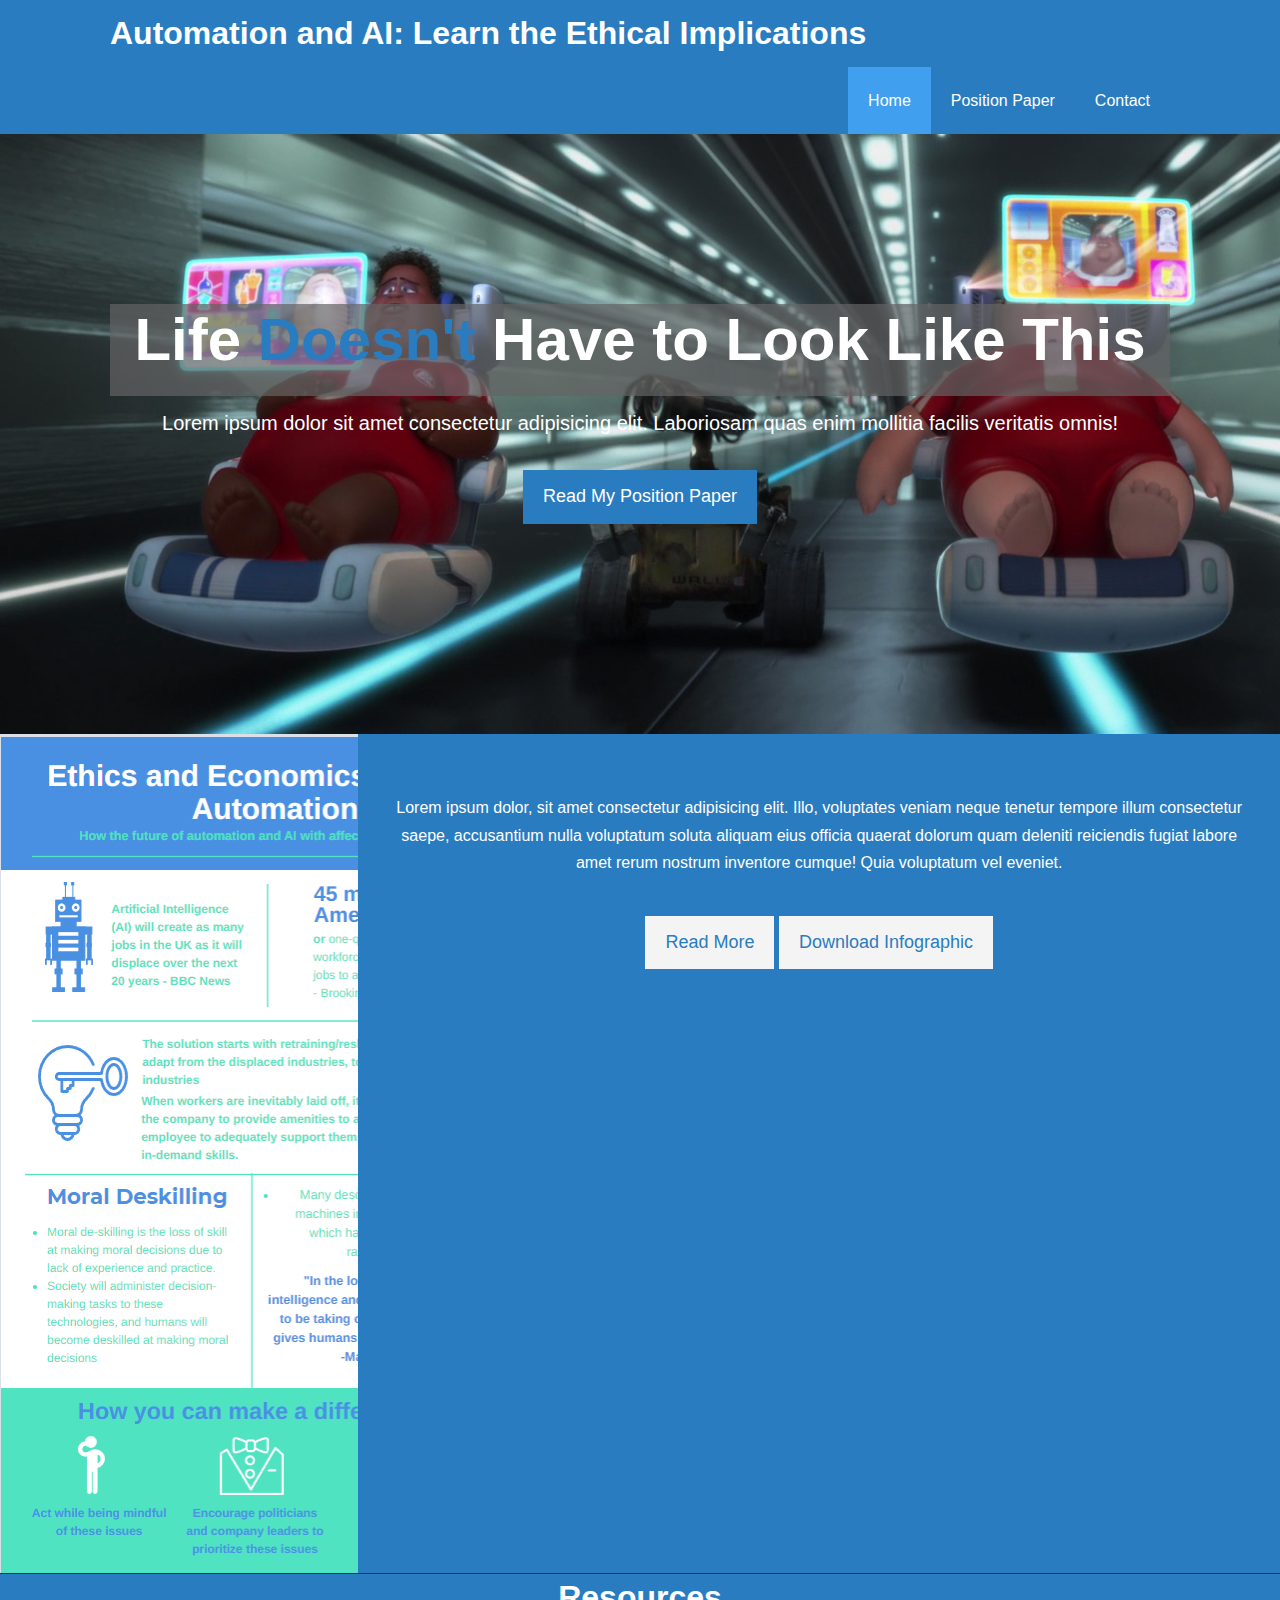
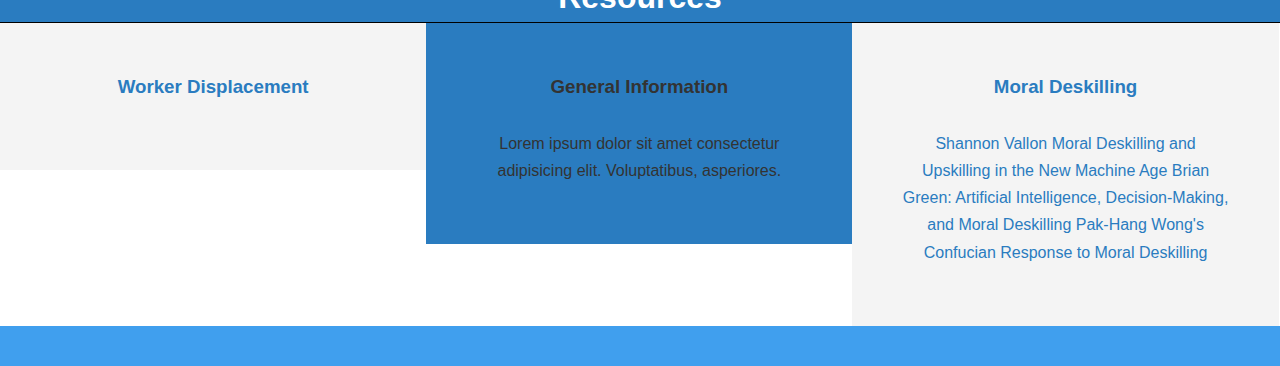
==== index.html @ c7b443e9 "Initial commit" ====
<!DOCTYPE html>
<html lang="en">
  <head>
    <meta charset="UTF-8" />
    <meta http-equiv="X-UA-Compatible" content="IE=edge" />
    <meta name="viewport" content="width=device-width, initial-scale=1.0" />
    <title>AI and Automation</title>
    <link rel="stylesheet" href="css/style.css" />
    <link
      rel="stylesheet"
      media="screen and (max-width: 768px)"
      href="css/mobile.css"
    />
    <link
      rel="stylesheet"
      href="//use.fontawesome.com/releases/v5.0.7/css/all.css"
    />
  </head>
  <body>
    <header>
      <nav id="nav-bar">
        <div class="container">
          <h1 class="logo"><a href="index.html">Automation and AI: Learn the Ethical Implications</a></h1>
          <ul>
            <li><a class="current" href="index.html">Home</a></li>
            <li><a href="about.html">Position Paper</a></li>
            <li><a href="contact.html">Contact</a></li>
          </ul>
        </div>
      </nav>

      <div id="showcase">
        <div class="container">
          <div class="showcase-content">
            <h1 class="showcase-header">Life <span class="text-primary">Doesn't</span> Have to Look Like This</h1>
            <p class="lead">
              Lorem ipsum dolor sit amet consectetur adipisicing elit.
              Laboriosam quas enim mollitia facilis veritatis omnis!
            </p>
            <a class="btn" href="about.html">Read My Position Paper</a>
          </div>
        </div>
      </div>
    </header>

    <section id="home-info" class="bg-dark">
      <div class="info-img"></div>
      <div class="info-content">
        <p>
          Lorem ipsum dolor, sit amet consectetur adipisicing elit. Illo,
          voluptates veniam neque tenetur tempore illum consectetur saepe,
          accusantium nulla voluptatum soluta aliquam eius officia quaerat
          dolorum quam deleniti reiciendis fugiat labore amet rerum nostrum
          inventore cumque! Quia voluptatum vel eveniet.
        </p>
        <a class="btn btn-light" href="about.html">Read More</a>
        <a class="btn btn-light" href="../imgs/AI.jfif" download>Download Infographic</a>
      </div>
    </section>
    <section id="features">
      <h1>Resources</h1>
      <div class="box bg-light">
        <h3>Worker Displacement</h3>
        
      </div>
      <div class="box bg-primary">
        <h3>General Information</h3>
        <p>
          Lorem ipsum dolor sit amet consectetur adipisicing elit. Voluptatibus,
          asperiores.
        </p>
      </div>
      <div class="box bg-light">
        <h3>Moral Deskilling</h3>
        <p>
          <a href="https://link.springer.com/article/10.1007/s13347-014-0156-9" target="_blank">Shannon Vallon Moral Deskilling and Upskilling in the New Machine Age</a>
          <a href="http://www.scu.edu/ethics/focus-areas/technology-ethics/resources/artificial-intelligence-decision-making-and-moral-deskilling/" target="_blank">Brian Green: Artificial Intelligence, Decision-Making, and Moral Deskilling</a>
          <a href="https://exploreaiethics.com/articles/rituals-and-machines-a-confucian-response-to-technology-driven-moral-deskilling/" target="_blank">Pak-Hang Wong's Confucian Response to Moral Deskilling</a>
        </p>
      </div>
    </section>
    <div class="clr"></div>
    <footer id="main-footer">
    </footer>
  </body>
</html>
---- css/style.css ----
* {
  box-sizing: border-box;
  margin: 0;
  padding: 0;
}

html,
body {
  font-family: "Segoe UI", Tahoma, Geneva, Verdana, sans-serif;
  line-height: 1.7em;
}

.container {
  margin: auto;
  max-width: 1100px;
  overflow: auto;
  padding: 0 20px;
}

.text-primary {
  color: #2a7cc0;
}

.lead {
  font-size: 20px;
}

.btn {
  display: inline-block;
  font-size: 18px;
  color: white;
  background: #2a7cc0;
  padding: 13px 20px;
  border: none;
  cursor: pointer;
}

.btn-light {
  background: #f4f4f4;
  color: #2a7cc0;
}

.btn:hover {
  background: #409fee;
  color: #333;
  transition: 50ms;
}

.bg-dark {
  background: #2a7cc0;
  color: white;
}

.bg-light {
  background: #f4f4f4;
  color: #2a7cc0;
}

.bg-primary {
  background: #2a7cc0;
  color: #333;
}

.clr {
  clear: both;
}

.l-heading {
  font-size: 40px;
  line-height: 1.2;
}

.work-cited p {
  padding-left: 40px;
  text-indent: -40px !important;
}

a {
  text-decoration: none;
  color: #2a7cc0;
}

.py-1 {
  padding: 10px;
}

.py-2 {
  padding: 10px;
}

.py-3 {
  padding: 30px;
}

h1,
h2,
h3 {
  padding-bottom: 20px;
}

p {
  margin: 10px 0;
}

#nav-bar {
  background: #2a7cc0;
  color: white;
  overflow: auto;
}

#nav-bar a {
  color: white;
}

#nav-bar .logo {
  float: left;
  padding-top: 20px;
}

#nav-bar ul {
  list-style: none;
  float: right;
}

#nav-bar ul li {
  float: left;
}

#nav-bar ul li a {
  display: block;
  padding: 20px;
  text-align: center;
}

#nav-bar ul li a:hover,
#nav-bar ul li a.current {
  background: #409fee;
  color: white;
}

#showcase {
  background: url("../imgs/AI.jfif") no-repeat center center/cover;
  height: 600px;
}

#showcase .showcase-header {
  background: rgba(100, 100, 100, .7);
}

#showcase .showcase-content {
  color: white;
  text-align: center;
  padding-top: 170px;
}

#showcase .showcase-content h1 {
  font-size: 60px;
  line-height: 1.2em;
}

#showcase .showcase-content p {
  padding-bottom: 20px;
  line-height: 1.7em;
}

#home-info {
  height: 840px;
  border-bottom: 1px #333 solid;
}

#home-info .info-img {
  float: left;
  width: 28%;
  background: url("../imgs/Capture.PNG") no-repeat;
  min-height: 100%;
}

#home-info .info-content {
  width: 72%;
  height: 100%;
  float: right;
  text-align: center;
  padding: 50px 30px;
  overflow: hidden;
}

#home-info .info-content p {
  padding-bottom: 30px;
}

.box {
  float: left;
  width: 33.3%;
  padding: 50px;
  text-align: center;
}

#about h1 {
text-align: center !important;
}

#contact-info .box {
  width: 50%;
}

#main-footer {
  text-align: center;
  background: #409fee;
  color: white;
  padding: 20px;
}

#about-info {
  padding-top: 30px;
}

#about-info .info {
  float: inline-start;
  width: 100%;
  min-height: 100%;
}

#about-info .info p {
  text-indent: 40px;
}

#about-testimonials {
  height: 100%;
  background: url("../imgs/test-bg.jpg") no-repeat center center/cover;
  padding-top: 100px;
}

#about-testimonials .testimonial {
  padding: 20px;
  margin-bottom: 40px;
  border-radius: 5px;
  opacity: 0.9;
}

#about-testimonials h2 {
  color: white;
  text-align: center;
  padding-bottom: 40px;
}

#about-testimonials .testimonial img {
  width: 100px;
  border-radius: 50%;
  float: left;
  margin-right: 30px;
}

#contact-form .form-group {
  margin-bottom: 20px;
}

#contact-form label {
  display: block;
  margin-bottom: 5px;
}

#contact-form input,
#contact-form textarea {
  width: 100%;
  padding: 8px;
  border: 1px #ddd solid;
}

#contact-form input:focus,
#contact-form textarea:focus {
  outline: none;
  border-color: #2a7cc0;
}

#contact-form textarea {
  height: 200px;
}

#features h1 {
  background-color: #2a7cc0;
  color: white;
  text-align: center;
  border-bottom: 1px black solid;
  padding-bottom: 10px;
  padding-top: 10px;

}

.box a:hover {
  text-decoration: underline;
}
---- css/mobile.css ----
#nav-bar .logo {
  float: none;
  text-align: center;
}

#nav-bar ul li,
#nav-bar ul {
  float: none;
}

#nav-bar h1 {
  padding-bottom: 10px;
}

#nav-bar ul li a {
  padding: 5px;
  border-bottom: 1px #444 dotted;
}

#home-info .info-img {
  display: none;
}

#home-info .info-content {
  width: 100%;
  float: none;
}

.box {
  float: none;
  width: 100%;
}

#about-info .info-right,
#about-info .info-left {
  float: none;
  width: 100%;
}

#about-info .info-right {
  margin-top: 30px;
}

.l-heading {
  text-align: center;
}

#contact-info .box {
  border-bottom: #444 dotted 1px;
}

#showcase {
  height: 500px;
}

#showcase .showcase-content {
  padding-top: 40px;
}

#about-testimonials {
  padding-top: 40px;
}
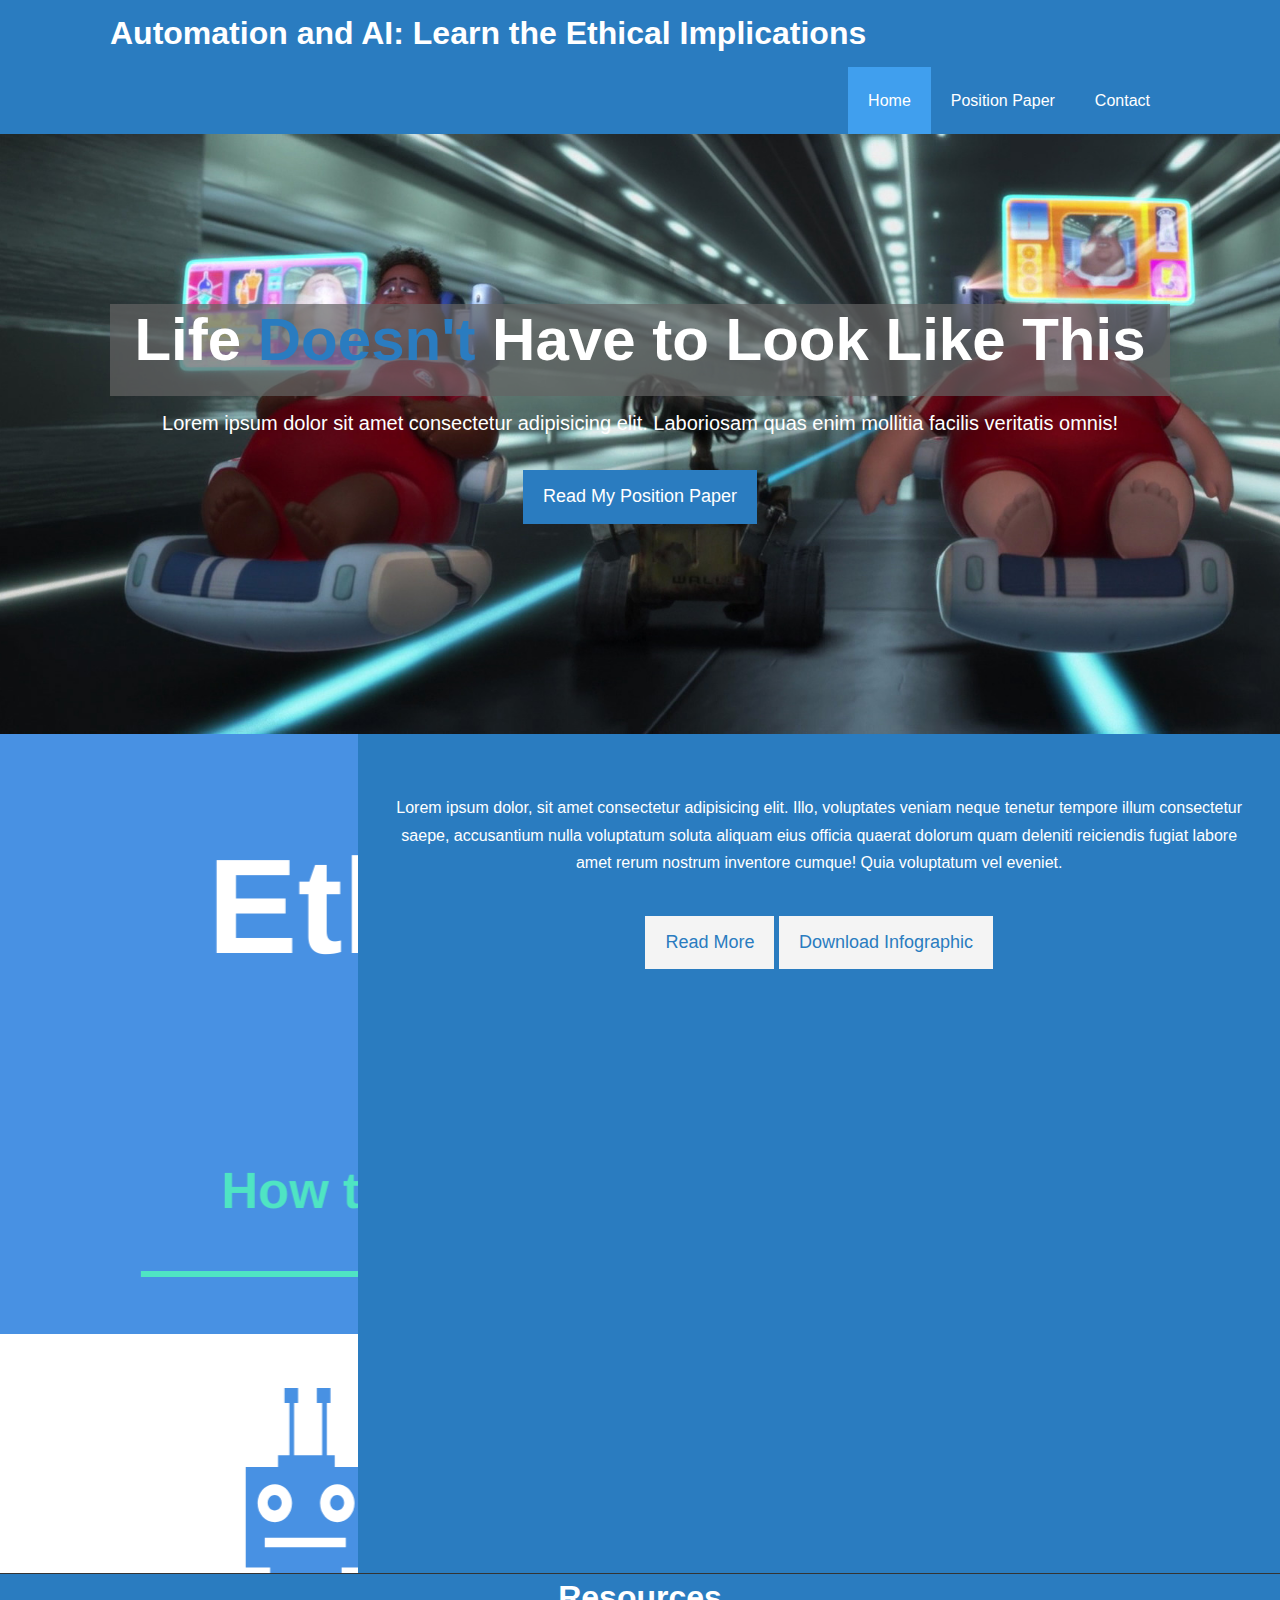
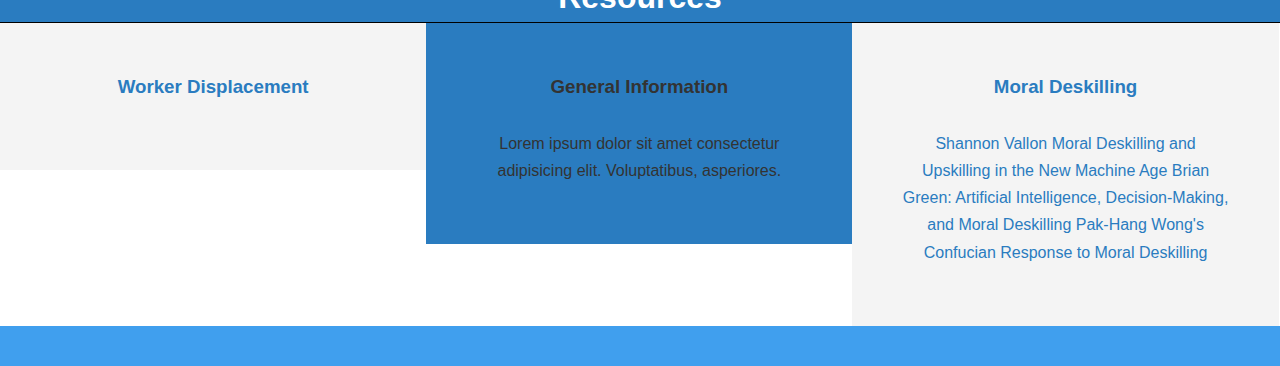
==== commit 1fcffc8f: "Second commit" ====
--- a/index.html
+++ b/index.html
@@ -54,7 +54,7 @@
           inventore cumque! Quia voluptatum vel eveniet.
         </p>
         <a class="btn btn-light" href="about.html">Read More</a>
-        <a class="btn btn-light" href="../imgs/AI.jfif" download>Download Infographic</a>
+        <a class="btn btn-light" href="../imgs/automationandaiinforgraphic.png" download>Download Infographic</a>
       </div>
     </section>
     <section id="features">
--- a/css/style.css
+++ b/css/style.css
@@ -171,7 +171,7 @@
 #home-info .info-img {
   float: left;
   width: 28%;
-  background: url("../imgs/Capture.PNG") no-repeat;
+  background: url("../imgs/automationandaiinforgraphic.png") no-repeat;
   min-height: 100%;
 }
 
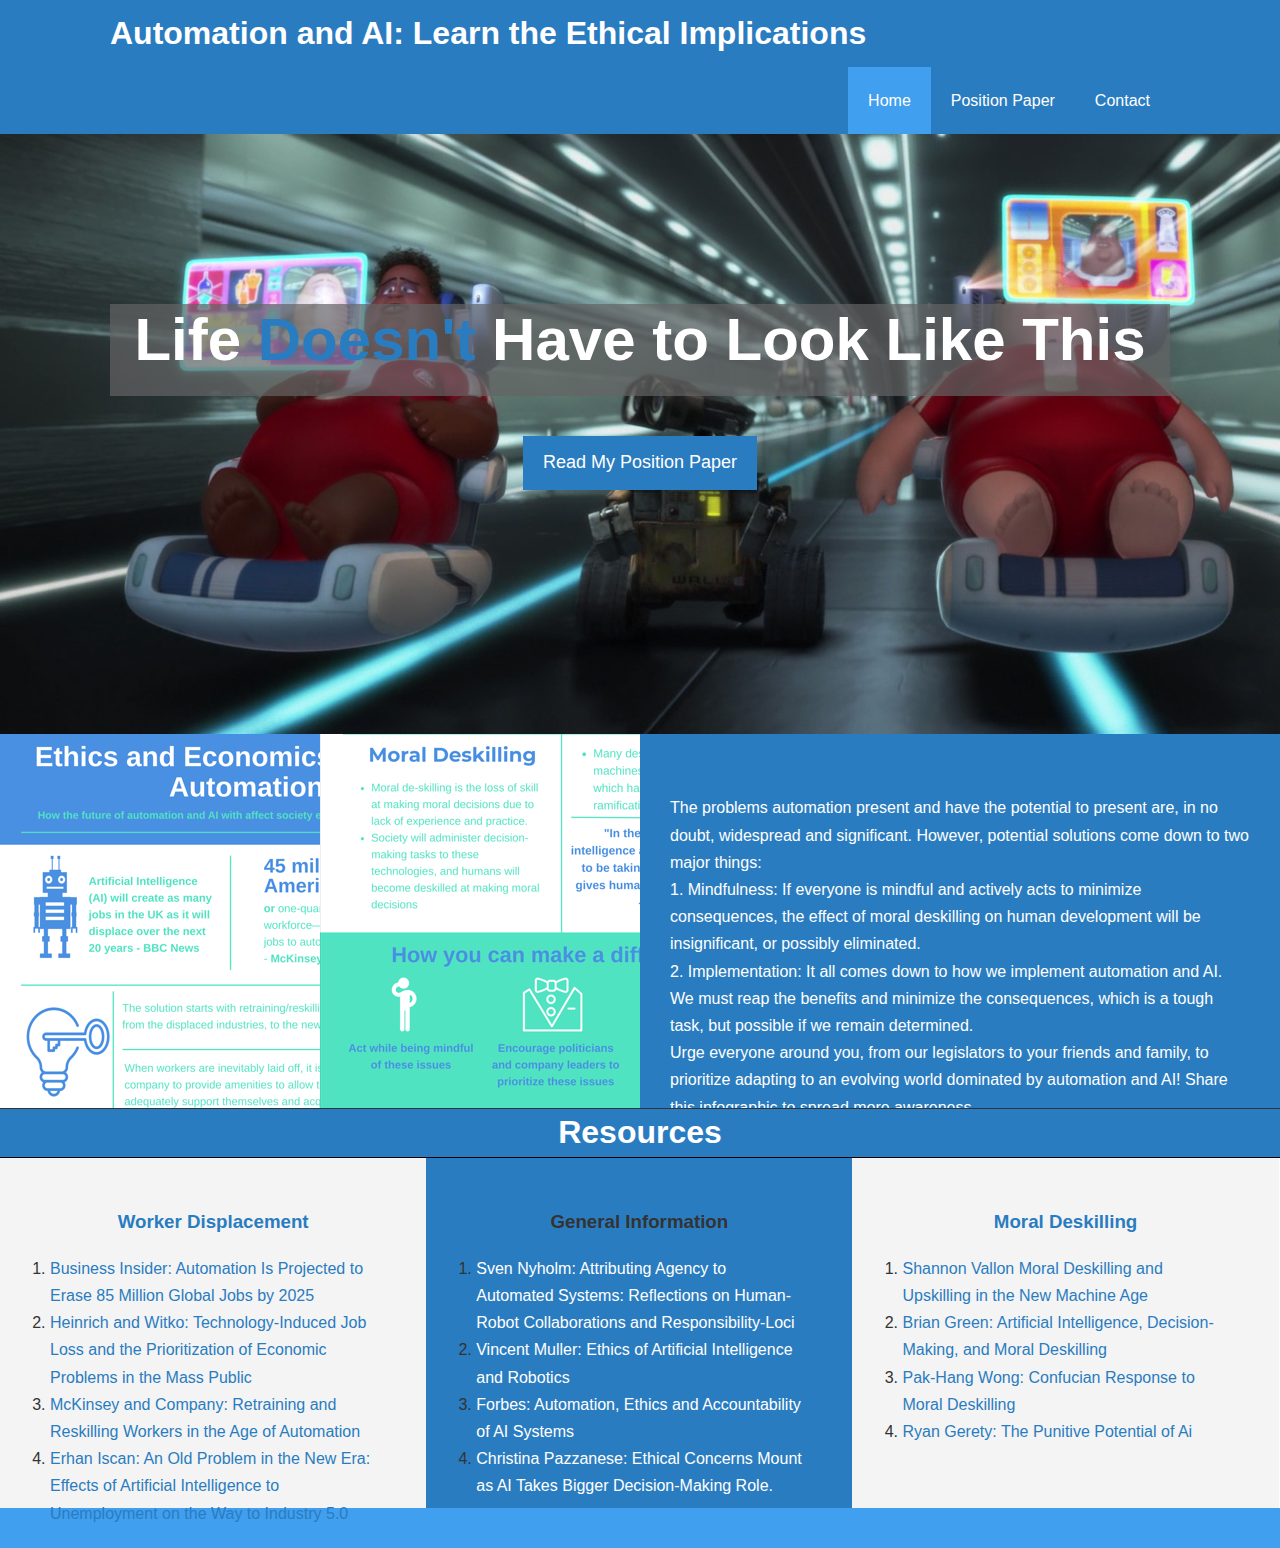
==== commit 9d6dfc48: "Publish 3" ====
--- a/index.html
+++ b/index.html
@@ -34,8 +34,7 @@
           <div class="showcase-content">
             <h1 class="showcase-header">Life <span class="text-primary">Doesn't</span> Have to Look Like This</h1>
             <p class="lead">
-              Lorem ipsum dolor sit amet consectetur adipisicing elit.
-              Laboriosam quas enim mollitia facilis veritatis omnis!
+              
             </p>
             <a class="btn" href="about.html">Read My Position Paper</a>
           </div>
@@ -44,16 +43,23 @@
     </header>
 
     <section id="home-info" class="bg-dark">
-      <div class="info-img"></div>
+      <div class="info-img1"></div>
+      <div class="info-img2"></div>
       <div class="info-content">
-        <p>
-          Lorem ipsum dolor, sit amet consectetur adipisicing elit. Illo,
-          voluptates veniam neque tenetur tempore illum consectetur saepe,
-          accusantium nulla voluptatum soluta aliquam eius officia quaerat
-          dolorum quam deleniti reiciendis fugiat labore amet rerum nostrum
-          inventore cumque! Quia voluptatum vel eveniet.
-        </p>
-        <a class="btn btn-light" href="about.html">Read More</a>
+          <p>
+              The problems automation present and have the potential to present are, in no doubt, widespread and significant. However, potential solutions come down 
+              to two major things:
+              <br>
+              1. Mindfulness: If everyone is mindful and actively acts to minimize consequences, the effect of moral deskilling on human development will be insignificant, 
+              or possibly eliminated. 
+              <br>
+              2. Implementation: It all comes down to how we implement automation and AI. We must reap the benefits and minimize the consequences, which is a tough task, but possible
+              if we remain determined.
+              <br>
+              Urge everyone around you, from our legislators to your friends and family, to prioritize adapting to an evolving world dominated by automation and AI!
+              Share this infographic to spread more awareness.
+              
+          </p>
         <a class="btn btn-light" href="../imgs/automationandaiinforgraphic.png" download>Download Infographic</a>
       </div>
     </section>
@@ -61,22 +67,30 @@
       <h1>Resources</h1>
       <div class="box bg-light">
         <h3>Worker Displacement</h3>
-        
+        <ul>
+          <li><a href="https://www.businessinsider.com/automation-efforts-accelerated-by-pandemic-will-displace-millions-of-jobs-2020-10" target="_blank">Business Insider: Automation Is Projected to Erase 85 Million Global Jobs by 2025</a></li>
+          <li><a href="https://onlinelibrary.wiley.com/doi/full/10.1111/ropr.12418" target="_blank">Heinrich and Witko: Technology‐Induced Job Loss and the Prioritization of Economic Problems in the Mass Public</a></li>
+          <li><a href="https://www.mckinsey.com/featured-insights/future-of-work/retraining-and-reskilling-workers-in-the-age-of-automation" target="_blank">McKinsey and Company: Retraining and Reskilling Workers in the Age of Automation</a></li>
+          <li><a href="https://dergipark.org.tr/en/download/article-file/1242863" target="_blank">Erhan Iscan: An Old Problem in the New Era: Effects of Artificial Intelligence to Unemployment on the Way to Industry 5.0</a></li>
+        </ul>
       </div>
       <div class="box bg-primary">
-        <h3>General Information</h3>
-        <p>
-          Lorem ipsum dolor sit amet consectetur adipisicing elit. Voluptatibus,
-          asperiores.
-        </p>
+      <h3>General Information</h3>
+      <ul>
+        <li><a href="https://link.springer.com/article/10.1007/s11948-017-9943-x?utm_medium=affiliate&utm_source=commission_junction&CJEVENT=0964b7e15a0711ec83c52f020a82b820&utm_campaign=3_nsn6445_brand_PID100357191&utm_content=de_textlink&?utm_medium=affiliate&utm_term=PID100357191" target="_blank">Sven Nyholm: Attributing Agency to Automated Systems: Reflections on Human-Robot Collaborations and Responsibility-Loci</a></li>
+        <li><a href="https://plato.stanford.edu/entries/ethics-ai/" target="_blank">Vincent Muller: Ethics of Artificial Intelligence and Robotics</a></li>
+        <li><a href="https://www.forbes.com/sites/adigaskell/2018/04/18/automation-ethics-and-accountability-of-ai-systems/?sh=7ea9ec223bc4." target="_blank">Forbes: Automation, Ethics and Accountability of AI Systems</a></li>
+        <li><a href="https://news.harvard.edu/gazette/story/2020/10/ethical-concerns-mount-as-ai-takes-bigger-decision-making-role/" target="_blank">Christina Pazzanese: Ethical Concerns Mount as AI Takes Bigger Decision-Making Role.</a></li>
+      </ul>
       </div>
       <div class="box bg-light">
         <h3>Moral Deskilling</h3>
-        <p>
-          <a href="https://link.springer.com/article/10.1007/s13347-014-0156-9" target="_blank">Shannon Vallon Moral Deskilling and Upskilling in the New Machine Age</a>
-          <a href="http://www.scu.edu/ethics/focus-areas/technology-ethics/resources/artificial-intelligence-decision-making-and-moral-deskilling/" target="_blank">Brian Green: Artificial Intelligence, Decision-Making, and Moral Deskilling</a>
-          <a href="https://exploreaiethics.com/articles/rituals-and-machines-a-confucian-response-to-technology-driven-moral-deskilling/" target="_blank">Pak-Hang Wong's Confucian Response to Moral Deskilling</a>
-        </p>
+        <ul>
+          <li><a href="https://link.springer.com/article/10.1007/s13347-014-0156-9" target="_blank">Shannon Vallon Moral Deskilling and Upskilling in the New Machine Age</a></li>
+          <li><a href="http://www.scu.edu/ethics/focus-areas/technology-ethics/resources/artificial-intelligence-decision-making-and-moral-deskilling/" target="_blank">Brian Green: Artificial Intelligence, Decision-Making, and Moral Deskilling</a></li>
+          <li><a href="https://exploreaiethics.com/articles/rituals-and-machines-a-confucian-response-to-technology-driven-moral-deskilling/" target="_blank">Pak-Hang Wong: Confucian Response to Moral Deskilling</a></li>
+          <li><a href="https://bostonreview.net/forum/redesigning-AI/andrea-dehlendorf-ryan-gerety-punitive-potential-ai" target="_blank">Ryan Gerety: The Punitive Potential of Ai</a></li>
+        </ul>
       </div>
     </section>
     <div class="clr"></div>
--- a/css/style.css
+++ b/css/style.css
@@ -164,19 +164,26 @@
 }
 
 #home-info {
-  height: 840px;
+  height: 375px;
   border-bottom: 1px #333 solid;
 }
 
-#home-info .info-img {
-  float: left;
-  width: 28%;
-  background: url("../imgs/automationandaiinforgraphic.png") no-repeat;
+#home-info .info-img1 {
+  float: left;
+  width: 25%;
+  background: url("../imgs/Tophalfinfo.png") no-repeat;
   min-height: 100%;
 }
 
+#home-info .info-img2 {
+  float: left;
+  width: 25%;
+  background: url("../imgs/bottomhalfinfo.png") no-repeat;
+  min-height: 100%;
+}
+
 #home-info .info-content {
-  width: 72%;
+  width: 50%;
   height: 100%;
   float: right;
   text-align: center;
@@ -189,10 +196,16 @@
 }
 
 .box {
+  height: 350px;
   float: left;
   width: 33.3%;
   padding: 50px;
   text-align: center;
+  margin-bottom: 0px;
+}
+
+.box li {
+  text-align:start !important;
 }
 
 #about h1 {
@@ -243,6 +256,10 @@
   padding-bottom: 40px;
 }
 
+.bg-primary a {
+  color: white;
+}
+
 #about-testimonials .testimonial img {
   width: 100px;
   border-radius: 50%;
@@ -289,3 +306,16 @@
 .box a:hover {
   text-decoration: underline;
 }
+
+.box ul {
+  list-style-type: decimal;
+  color: #333;
+}
+
+.info-content p {
+ text-align: left;
+}
+
+.info-content a {
+  padding-top: 7px;
+}
--- a/css/mobile.css
+++ b/css/mobile.css
@@ -1,62 +1,69 @@
-#nav-bar .logo {
-  float: none;
-  text-align: center;
-}
 
-#nav-bar ul li,
-#nav-bar ul {
-  float: none;
-}
+  #nav-bar .logo {
+    float: none;
+    text-align: center;
+  }
+  
+  #nav-bar ul li,
+  #nav-bar ul {
+    float: none;
+  }
+  
+  #nav-bar h1 {
+    padding-bottom: 10px;
+  }
+  
+  #nav-bar ul li a {
+    padding: 5px;
+    border-bottom: 1px #444 dotted;
+  }
 
-#nav-bar h1 {
-  padding-bottom: 10px;
-}
+  #home-info {
+    height: 1000px;
+    display: flex;
+    flex-direction: column;
+  }
+  
 
-#nav-bar ul li a {
-  padding: 5px;
-  border-bottom: 1px #444 dotted;
-}
+  
+  .box {
+    float: none;
+    width: 100%;
+  }
+  
+  #about-info .info-right,
+  #about-info .info-left {
+    float: none;
+    width: 100%;
+  }
+  
+  #about-info .info-right {
+    margin-top: 30px;
+  }
+  
+  .l-heading {
+    text-align: center;
+  }
+  
+  #contact-info .box {
+    border-bottom: #444 dotted 1px;
+  }
+  
+  #showcase {
+    height: 500px;
+  }
+  
+  #showcase .showcase-content {
+    padding-top: 40px;
+  }
+  
+  #about-testimonials {
+    padding-top: 40px;
+  }
+  
+  #features {
+    display: flex;
+    flex-direction: column;
+  }
+  
 
-#home-info .info-img {
-  display: none;
-}
-
-#home-info .info-content {
-  width: 100%;
-  float: none;
-}
-
-.box {
-  float: none;
-  width: 100%;
-}
-
-#about-info .info-right,
-#about-info .info-left {
-  float: none;
-  width: 100%;
-}
-
-#about-info .info-right {
-  margin-top: 30px;
-}
-
-.l-heading {
-  text-align: center;
-}
-
-#contact-info .box {
-  border-bottom: #444 dotted 1px;
-}
-
-#showcase {
-  height: 500px;
-}
-
-#showcase .showcase-content {
-  padding-top: 40px;
-}
-
-#about-testimonials {
-  padding-top: 40px;
-}
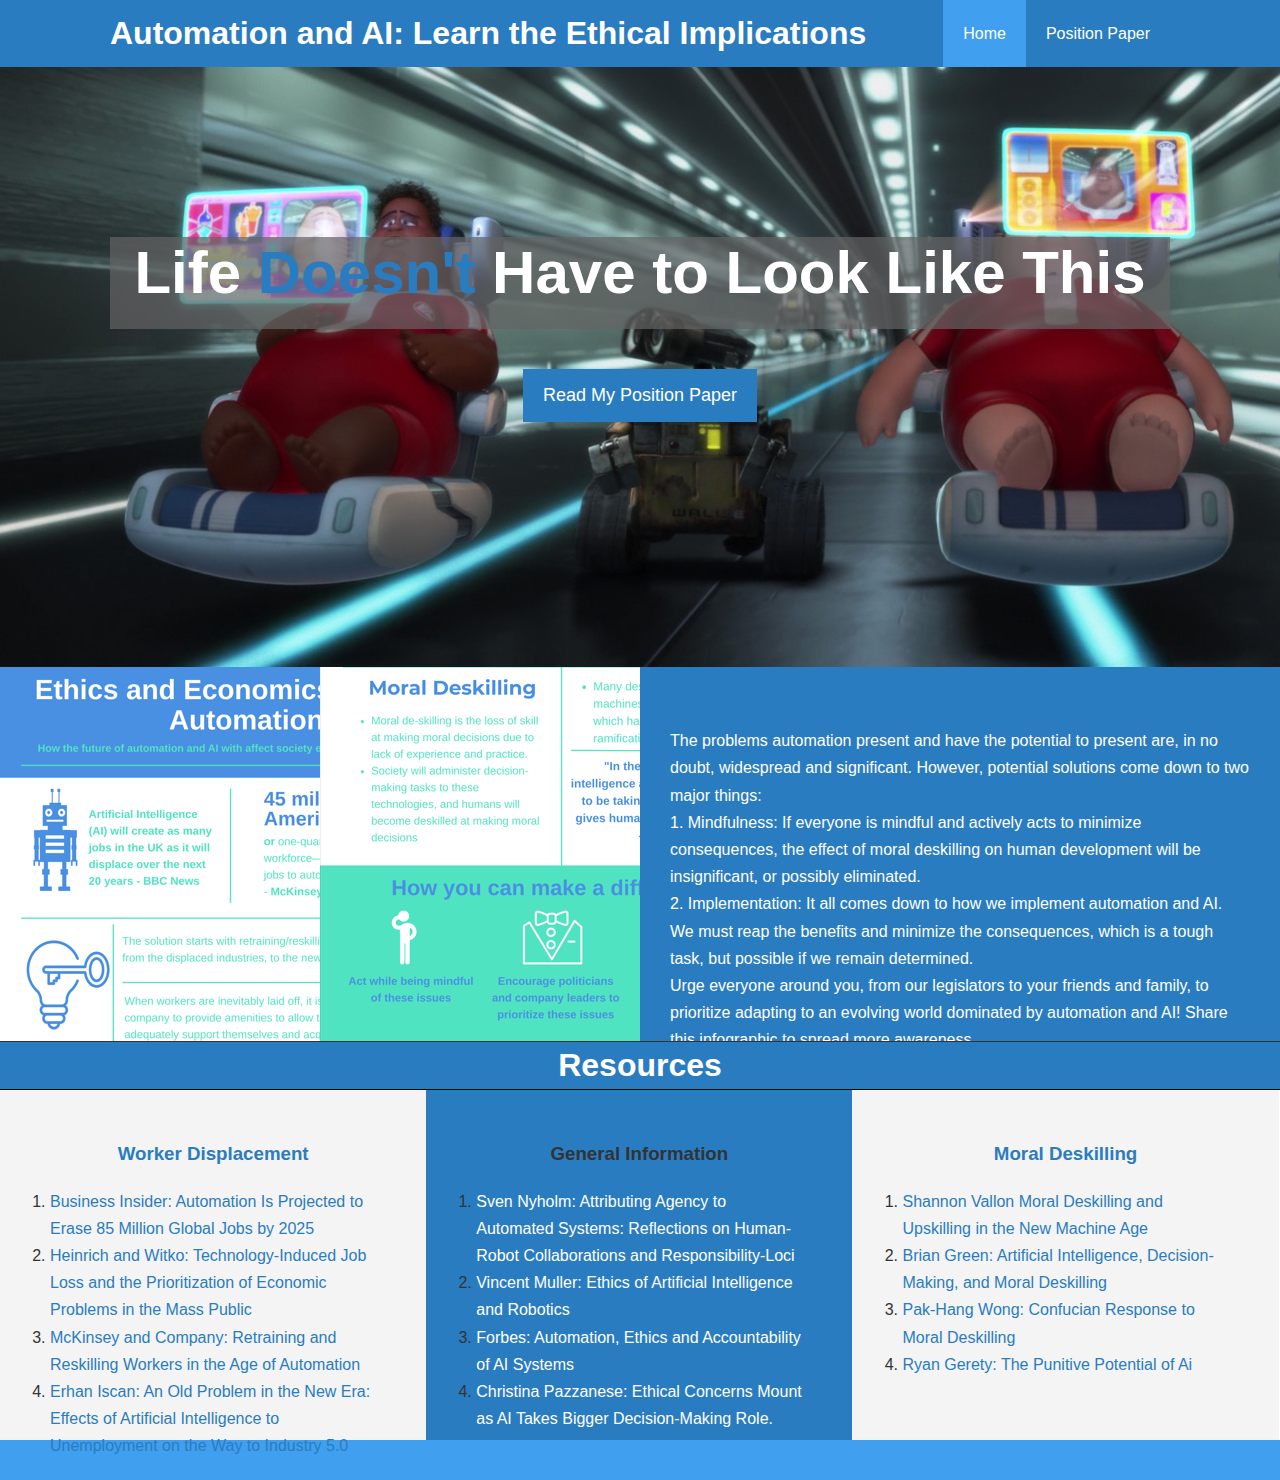
==== commit 38d38083: "Publish 4" ====
--- a/index.html
+++ b/index.html
@@ -24,7 +24,6 @@
           <ul>
             <li><a class="current" href="index.html">Home</a></li>
             <li><a href="about.html">Position Paper</a></li>
-            <li><a href="contact.html">Contact</a></li>
           </ul>
         </div>
       </nav>
@@ -43,6 +42,7 @@
     </header>
 
     <section id="home-info" class="bg-dark">
+      <img class="infographic" src="../imgs/AIInfo.jpg" alt="">
       <div class="info-img1"></div>
       <div class="info-img2"></div>
       <div class="info-content">
--- a/css/style.css
+++ b/css/style.css
@@ -205,7 +205,7 @@
 }
 
 .box li {
-  text-align:start !important;
+  text-align: start !important;
 }
 
 #about h1 {
@@ -319,3 +319,7 @@
 .info-content a {
   padding-top: 7px;
 }
+
+.infographic {
+  display: none;
+}
--- a/css/mobile.css
+++ b/css/mobile.css
@@ -29,6 +29,7 @@
   .box {
     float: none;
     width: 100%;
+    height: 500px;
   }
   
   #about-info .info-right,
@@ -65,5 +66,55 @@
     display: flex;
     flex-direction: column;
   }
+
+  .info-img1 {
+    display: none;
+  }
+  .info-img2 {
+    display: none;
+  }
+
+  .info-content {
+    width: 100% !important;
+  }
+
+  #home-info {
+    height: 900px;
+  }
+
+  #contact-info .container {
+    display: flex;
+    flex-direction: column;
+    align-items: center;
+
+  }
+
+  #contact-info .box {
+    height: 150px;
+    padding: 10px;
+    border-top: black 1px solid;
+    width: 100%;
+    padding: 15px 0px;
+  }
+
+  .infographic {
+    display: flex;
+  }
+
+  @media (max-width: 650px) {
+    #home-info {
+      height: 1500px;
+    }
+
+    #showcase {
+      height: 600px;
+    }
+
+    .box {
+      height: 600px;
+    }
+  }
+
+  
   
 
